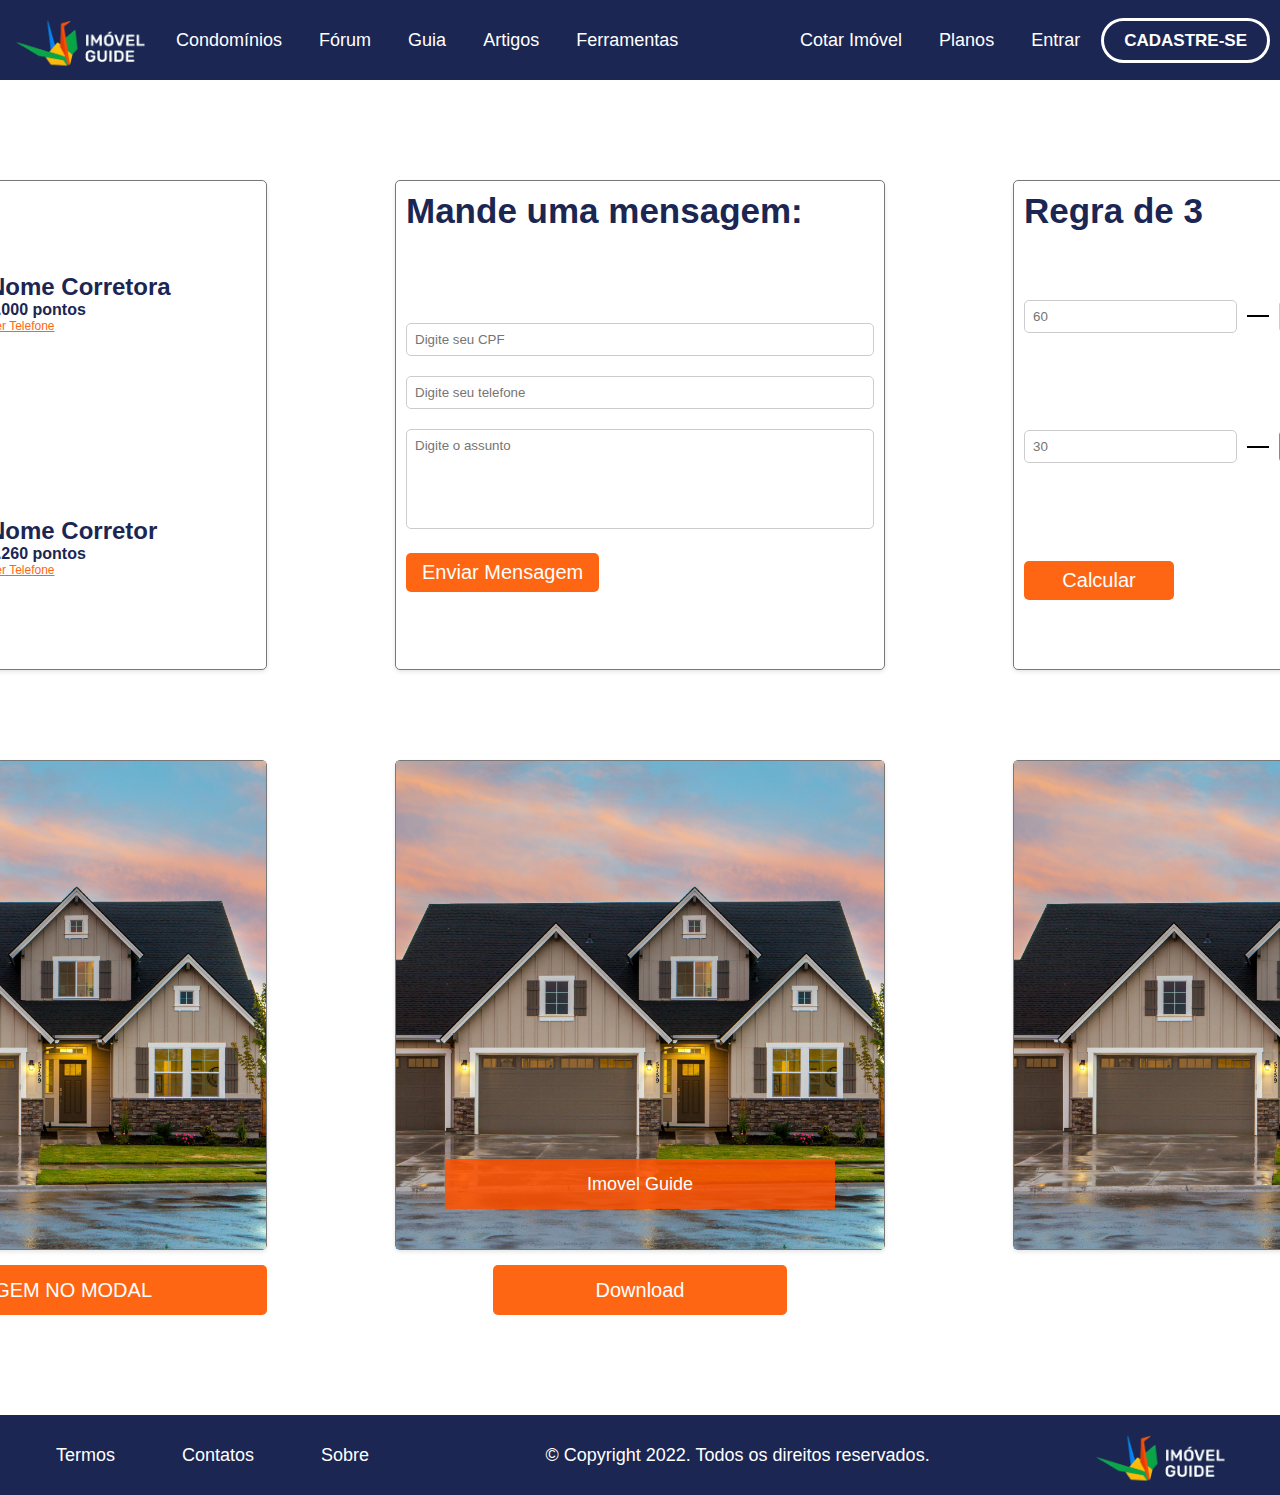
==== Src/index.html @ 49c35fe3 "projeto-teste-estagio" ====
<!DOCTYPE html>
<html lang="pt-br">
  <head>
    <meta charset="UTF-8" />
    <meta name="viewport" content="width=device-width, initial-scale=1.0" />
    <title>Imóvel Guide</title>
    <link rel="stylesheet" href="style.css" />
    <link
      rel="stylesheet"
      href="https://cdnjs.cloudflare.com/ajax/libs/font-awesome/4.7.0/css/font-awesome.min.css"
    />
  </head>
  <body>
    <header>
      <img src="/Assets/logo.png" alt="Imóvel Guide Logo" class="logotop" />
      <nav class="bar">
        <div>
          <a href="#">Condomínios</a>
          <a href="#">Fórum</a>
          <a href="#">Guia</a>
          <a href="#">Artigos</a>
          <a href="#">Ferramentas</a>
        </div>
        <div>
          <a href="#">Cotar Imóvel</a>
          <a href="#">Planos</a>
          <a href="#">Entrar</a>
          <a href="#" class="btn-cadastre">CADASTRE-SE</a>
          <a href="#" class="icon"><i class="fa fa-bars"></i></a>
        </div>
        <div id="mobileMenu" class="mobile-menu">
          <a href="#">Condomínios</a>
          <a href="#">Fórum</a>
          <a href="#">Guia</a>
          <a href="#">Artigos</a>
          <a href="#">Ferramentas</a>
          <a href="#">Cotar Imóvel</a>
          <a href="#">Planos</a>
          <a href="#">Entrar</a>
          <a href="#" class="btn-cadastre">CADASTRE-SE</a>
        </div>
      </nav>
    </header>
    <main>
      <section id="content">
        <div class="row">
          <div class="card">
            <div class="corretor-item">
              <div class="corretor-img">
                <img src="/Assets/img3.jpg" alt="Foto da Corretora" />
              </div>

              <div class="corretor-descricao">
                <h2>Nome Corretora</h2>
                <p><b>3.000 pontos</b></p>
                <div class="corretor-telefone">
                  <a href="#" class="btn-telefone" id="btn-telefone"
                    >Ver Telefone</a
                  >
                  <div id="telefone"></div>
                </div>
              </div>
            </div>

            <div class="corretor-item">
              <div class="corretor-img">
                <img src="/Assets/img2.jpg" alt="Foto do Corretor" />
              </div>

              <div class="corretor-descricao">
                <h2>Nome Corretor</h2>
                <p><b>1.260 pontos</b></p>
                <div class="corretor-telefone">
                  <a href="#" class="btn-telefone" id="btn-telefone2"
                    >Ver Telefone</a
                  >
                  <div id="telefone2"></div>
                </div>
              </div>
            </div>
          </div>
          <div class="card">
            <h2 class="title">Mande uma mensagem:</h2>
            <div class="contato-item">
              <form action="#">
                <div class="contato-input">
                  <input
                    type="text"
                    id="mensagem-cpf"
                    placeholder="Digite seu CPF"
                    required
                  />
                </div>
                <div class="contato-input">
                  <input
                    type="text"
                    id="mensagem-telefone"
                    placeholder="Digite seu telefone"
                    required
                  />
                </div>
                <div class="contato-input">
                  <textarea
                    id="mensagem-assunto"
                    placeholder="Digite o assunto"
                    required
                  ></textarea>
                </div>

                <button
                  type="submit"
                  class="btn btn-mensagem"
                  id="mensagem-btn"
                >
                  Enviar Mensagem
                </button>
              </form>
            </div>
          </div>
          <div class="card">
            <h2 class="title">Regra de 3</h2>
            <div class="regra-item">
              <div class="regra-item-input">
                <input type="text" placeholder="60" id="valor1" />
                <div class="divisor"></div>
                <input type="text" placeholder="100" id="valor2" />
              </div>
              <div class="regra-item-input">
                <input type="text" placeholder="30" id="valor3" />
                <div class="divisor"></div>
                <input type="text" placeholder="" disabled id="resultado" />
              </div>
              <button class="btn btn-calcular" id="calcular">Calcular</button>
            </div>
          </div>
          <div>
            <div class="card">
              <div class="casa-item">
                <img src="/Assets/casa.jpeg" alt="Casa" />
              </div>
            </div>
            <button class="btn btn-modal" id="modal">
              ABRIR IMAGEM NO MODAL
            </button>
          </div>
          <div>
            <div class="card" id="capture">
              <div class="casa-item">
                <img src="/Assets/casa.jpeg" alt="Casa" />
                <div class="imovel-guide">
                  <p>Imovel Guide</p>
                </div>
              </div>
            </div>
            <div class="download">
              <button class="btn btn-download" id="download" download="">
                Download
              </button>
            </div>
          </div>
          <div class="card">
            <div class="casa-item">
              <img src="/Assets/casa.jpeg" alt="Casa" class="zoom-image" />
            </div>
          </div>
        </div>
      </section>
    </main>
    <div id="myModal" class="modal">
      <div class="modal-content">
        <div class="modal-close">
          <span class="close">X</span>
        </div>
        <div class="modal-img">
          <img src="/Assets/casa.jpeg" alt="Casa" />
        </div>
      </div>
    </div>

    <footer class="footer">
      <div>
        <a href="#">Termos</a>
        <a href="#">Contatos</a>
        <a href="#">Sobre</a>
      </div>
      <div>
        <p>&copy; Copyright 2022. Todos os direitos reservados.</p>
      </div>
      <img src="/Assets/logo.png" alt="Imóvel Guide Logo" class="logobot" />
    </footer>
    <script src="script.js"></script>
    <script src="html2canvas.min.js"></script>
    <script src="telefone.js"></script>
    <script src="mensagem.js"></script>
    <script src="regra3.js"></script>
    <script src="zoom.js"></script>
    <script src="menu.js"></script>
    <script>
      async function download() {
        html2canvas(document.querySelector("#capture")).then((canvas) => {
          var link = document.createElement("a");
          link.download = "filename.png";
          link.href = canvas.toDataURL();
          link.click();
        });
      }
      let downloadButton = document.getElementById("download");
      downloadButton.addEventListener("click", () => download());
    </script>
  </body>
</html>
---- Src/style.css ----
* {
  margin: 0;
  padding: 0;
  box-sizing: border-box;
  font-family: "roboto", sans-serif;
}
header {
  background-color: #1b2653;
  padding: 10px;
  color: white;
  text-align: flex;
  height: 80px;
  margin-bottom: 100px;
}

.logotop {
  float: left;
  width: 150px;
  height: 60px;
}

nav a {
  color: #fff;
  text-decoration: none;
  padding: 0.5rem 1rem;
  border-radius: 5px;
  @media screen and (max-width: 1208px) {
    display: none;
  }
}

nav a:hover {
  background-color: #787878;
  color: #1b2653;
}

.icon {
  display: none;
  @media screen and (max-width: 1208px) {
    display: block;
  }
}

.bar {
  display: flex;
  justify-content: space-between;
  font-size: 18px;
  align-items: center;
  height: 100%;
}

.mobile-menu {
  display: none;
  flex-direction: column;
  position: absolute;
  top: 60px;
  right: 20px;
  background-color: #787878;
  box-shadow: 0px 8px 16px rgba(0, 0, 0, 0.2);
  padding: 10px;
  z-index: 1000;
}

.mobile-menu a {
  padding: 10px;
  text-decoration: none;
  color: #1b2653;
  display: block;
  font-weight: 700;
}

.mobile-menu a:hover {
  background-color: #ddd;
}

main {
  margin: 10vh 10vh;
}

#content {
  display: flex;
  justify-content: center;
}

.row {
  display: grid;

  margin-bottom: 10px;
  grid-template-columns: repeat(3, 1fr);
  column-gap: 10vw;
  row-gap: 10vh;

  @media screen and (max-width: 768px) {
    grid-template-columns: 1fr;
  }

  @media only screen and (min-device-width: 768px) and (max-device-width: 1024px) {
    grid-template-columns: 1fr 1fr;
  }
}

.card {
  background-color: white;
  width: 490px;
  height: 490px;
  border-radius: 5px;
  border: 1.5px solid #787878;
  box-shadow: 0 2px 4px rgba(0, 0, 0, 0.1);

  display: flex;
  flex-wrap: wrap;
  @media screen and (max-width: 768px) {
    width: 350px;
    height: 350px;
  }

  @media only screen and (min-device-width: 768px) and (max-device-width: 1024px) {
    width: 440px;
    height: 440px;
  }
}

.btn-cadastre {
  color: white;
  background: none;
  border-color: white;
  border-radius: 25px;
  border-style: solid;
  font-size: 17px;
  font-weight: bold;
  padding: 10px 20px 10px 20px;
}

.btn {
  background-color: #ff6613;
  color: #fff;
}

.btn-telefone {
  color: #ff6613;
  font-size: 12px;
}

.btn-mensagem {
  border: none;
  font-size: 20px;
  padding: 0.5rem 1rem;
  border-radius: 5px;
  cursor: pointer;
}

.btn-calcular {
  border: none;
  font-size: 20px;
  padding: 0.5rem 1rem;
  border-radius: 5px;
  cursor: pointer;
  max-width: 150px;
  margin-bottom: 15%;
}

.btn-modal {
  border: none;
  font-size: 20px;
  padding: 0.5rem 1rem;
  border-radius: 5px;
  cursor: pointer;
  width: 100%;
  margin-top: 15px;
  height: 50px;
}

.btn-download {
  border: none;
  font-size: 20px;
  padding: 0.5rem 1rem;
  border-radius: 5px;
  cursor: pointer;
  height: 50px;
  margin-top: 15px;
  width: 60%;
}

.download {
  display: flex;
  justify-content: center;
}

.corretor-item {
  text-align: center;
  display: flex;
  align-items: center;
  padding: 10px;
}

.corretor-item h2 {
  margin: 0;
}

.corretor-item img {
  width: 180px;
  height: 180px;
  border-radius: 5px;
  @media screen and (max-width: 768px) {
    width: 140px;
    height: 140px;
  }
}

.corretor-descricao {
  display: flex;
  align-items: flex-start;
  flex-direction: column;
  margin-left: 20px;
  color: #1b2653;
  @media screen and (max-width: 768px) {
    font-size: 12px;
  }
}

.corretor-telefone {
  display: flex;
  flex-direction: row;
  justify-content: center;
}

.corretor-telefone div {
  margin-left: 10px;
  font-size: 14px;
  color: #1b2653;
  font-weight: 700;
}

.contato-input {
  margin: 20px 0;
}
.contato-item {
  border-radius: 5px;
  margin-bottom: 1rem;
  width: 100%;
  padding: 10px;
}

.contato-item label {
  margin-bottom: 0.5rem;
}

.contato-item input,
.contato-item textarea {
  width: 100%;
  padding: 0.5rem;
  margin-bottom: 1rem;
  border: 1px solid #ccc;
  border-radius: 5px;
  resize: none;
  margin: auto;
}

.contato-item textarea {
  height: 100px;
}

.title {
  color: #1b2653;
  font-size: 35px;
  padding: 10px;

  @media screen and (max-width: 528px) {
    font-size: 18px;
  }
}

.regra-item {
  border-radius: 5px;
  margin-bottom: 1rem;
  width: 100%;
  height: 100%;
  padding: 10px;
  display: flex;
  flex-direction: column;
  justify-content: space-around;
}

.regra-item-input {
  display: flex;
  align-items: center;
  width: 100%;
  justify-content: center;
}

.regra-item input {
  padding: 0.5rem;
  border: 1px solid #ccc;
  border-radius: 5px;
  width: 100%;
}

.regra-item input:disabled {
  border-color: #ff6613;
}

.divisor {
  width: 50px;
  height: 2px;
  background-color: black;
  margin: 0 10px;
}

.casa-item img {
  width: 100%;
  height: 100%;
  object-fit: cover;
}

.zoom-image {
  width: 100%;
  height: 100%;
  transform: scale(1.5);
  transition: transform 10s ease;
}

.zoom-out {
  transform: scale(1);
}

.casa-item {
  position: relative;
  overflow: hidden;
}

.imovel-guide {
  position: absolute;
  bottom: 40px;
  right: 10%;
  left: 10%;
  background-color: rgba(255, 81, 0, 0.85);
  height: 50px;
  display: flex;
  align-items: center;
  justify-content: center;
}

.imovel-guide p {
  color: #fff;
  font-size: 18px;
  font-weight: 400;
}

.modal {
  display: none;
  position: fixed;
  z-index: 1;
  padding-top: 100px;
  left: 0;
  top: 0;
  width: 100%;
  height: 100%;
  overflow: auto;
  background-color: rgb(0, 0, 0);
  background-color: rgba(0, 0, 0, 0.4);
}

.modal-content {
  background-color: #fefefe;
  margin: auto;
  border-radius: 1%;
  border: 1px solid #888;
  width: 80%;
  height: 90%;
  @media screen and (max-width: 768px) {
    height: 70%;
  }
  @media only screen and (min-device-width: 768px) and (max-device-width: 1024px) {
    height: 60%;
  }
}

.modal-img {
  display: flex;
  justify-content: center;
  align-items: center;
}

.modal-content img {
  width: 65%;
  height: 65%;
  border-radius: 1%;
  @media screen and (max-width: 768px) {
    width: 280px;
    height: 280px;
    object-fit: cover;
  }
  @media only screen and (min-device-width: 768px) and (max-device-width: 1024px) {
    width: 600px;
    height: 400px;
    object-fit: cover;
  }
}

.modal-close {
  height: 45px;
  width: 100%;
  border-bottom: 2px solid gray;
  margin-bottom: 30px;
}

.close {
  color: red;
  float: right;
  font-size: 34px;
  font-weight: bold;
  margin-right: 20px;
  font-weight: bold;
}

.close:hover,
.close:focus {
  color: #000;
  text-decoration: none;
  cursor: pointer;
}

footer {
  background-color: #1b2653;
  padding: 10px;
  color: white;
  text-align: flex;
  height: 80px;
}

.footer {
  display: flex;
  justify-content: space-between;
  font-size: 18px;
  align-items: center;
  height: 100%;
  width: 100%;

  @media screen and (max-width: 528px) {
    font-size: 14px;
  }
}

.footer a {
  color: #fff;
  text-decoration: none;
  padding: 0.5rem 1rem;
  border-radius: 5px;
  margin-left: 30px;
  @media screen and (max-width: 1208px) {
    display: none;
  }
}

.footer a:hover {
  background-color: #787878;
  color: #1b2653;
}

.logobot {
  float: right;
  width: 150px;
  height: 60px;
  margin-right: 30px;
}
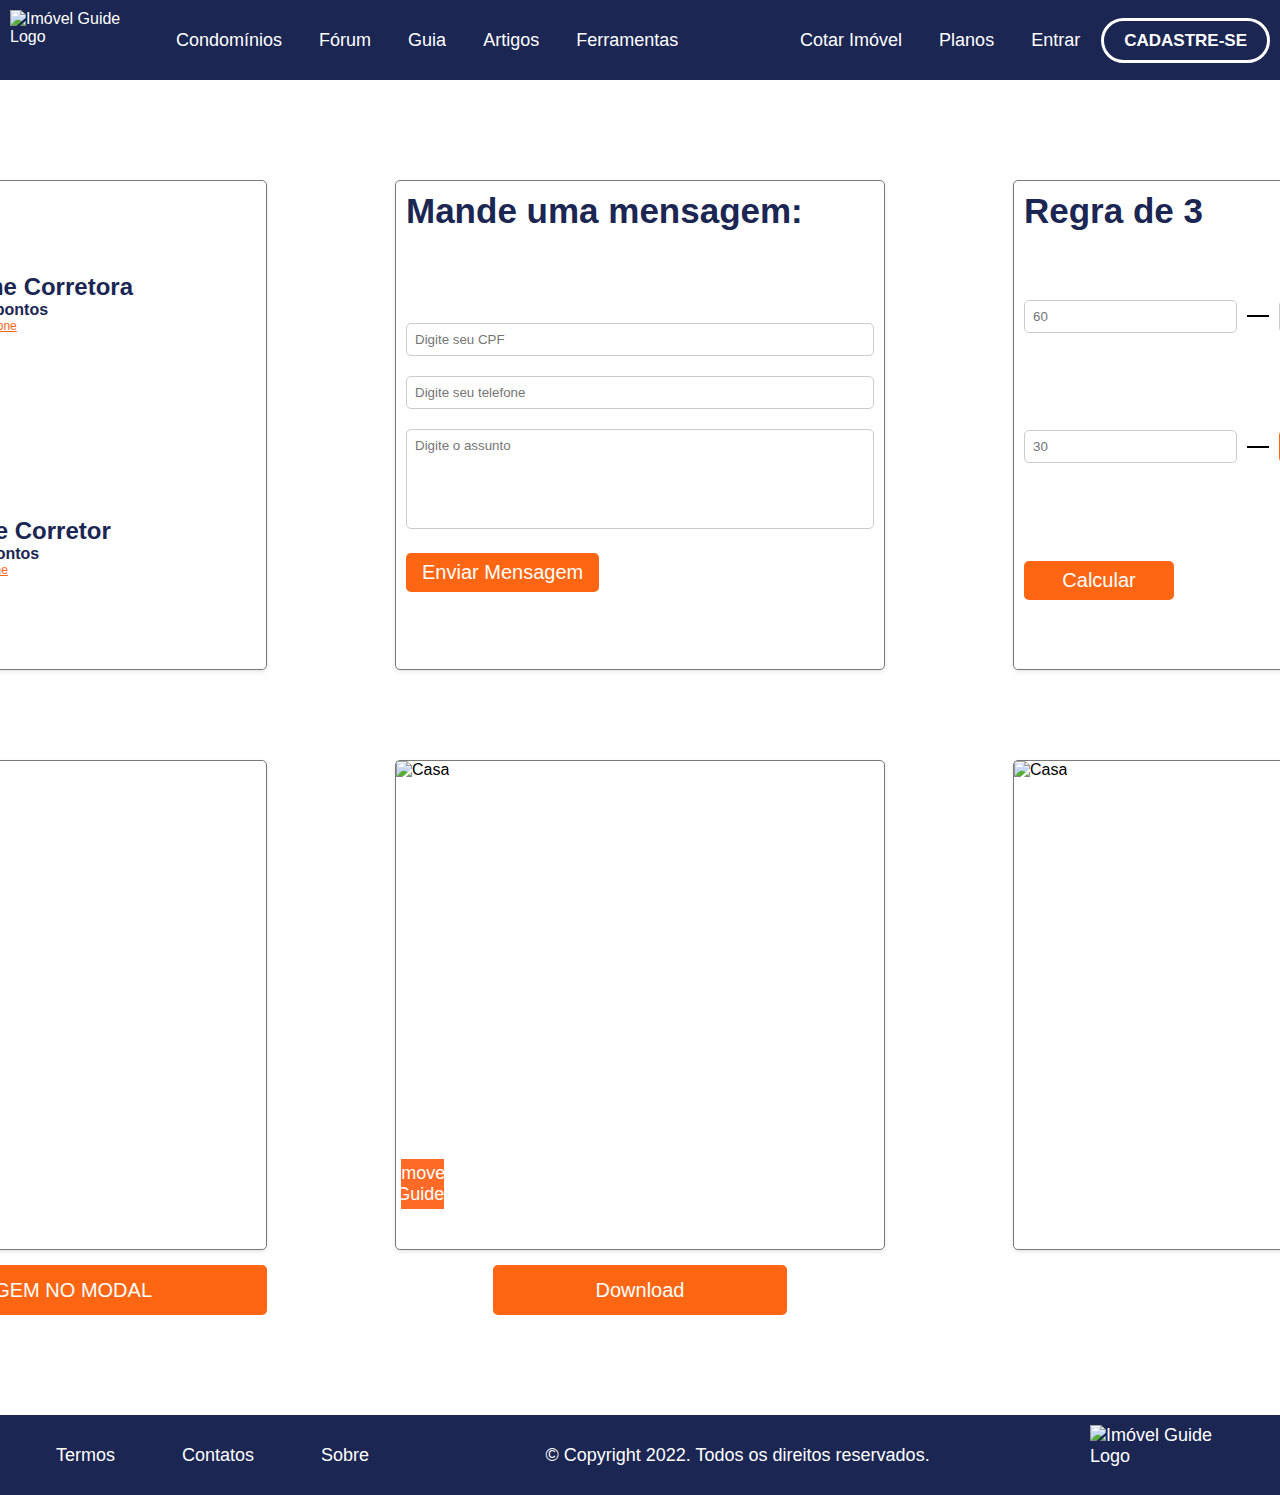
==== commit 7ecbe7ef: "ajustes de pastas" ====
--- a/Src/index.html
+++ b/Src/index.html
@@ -12,7 +12,7 @@
   </head>
   <body>
     <header>
-      <img src="/Assets/logo.png" alt="Imóvel Guide Logo" class="logotop" />
+      <img src="/src/assets/logo.png" alt="Imóvel Guide Logo" class="logotop" />
       <nav class="bar">
         <div>
           <a href="#">Condomínios</a>
@@ -47,7 +47,7 @@
           <div class="card">
             <div class="corretor-item">
               <div class="corretor-img">
-                <img src="/Assets/img3.jpg" alt="Foto da Corretora" />
+                <img src="/src/assets/img3.jpg" alt="Foto da Corretora" />
               </div>
 
               <div class="corretor-descricao">
@@ -64,7 +64,7 @@
 
             <div class="corretor-item">
               <div class="corretor-img">
-                <img src="/Assets/img2.jpg" alt="Foto do Corretor" />
+                <img src="/src/assets/img2.jpg" alt="Foto do Corretor" />
               </div>
 
               <div class="corretor-descricao">
@@ -136,7 +136,7 @@
           <div>
             <div class="card">
               <div class="casa-item">
-                <img src="/Assets/casa.jpeg" alt="Casa" />
+                <img src="/src/assets/casa.jpeg" alt="Casa" />
               </div>
             </div>
             <button class="btn btn-modal" id="modal">
@@ -146,7 +146,7 @@
           <div>
             <div class="card" id="capture">
               <div class="casa-item">
-                <img src="/Assets/casa.jpeg" alt="Casa" />
+                <img src="/src/assets/casa.jpeg" alt="Casa" />
                 <div class="imovel-guide">
                   <p>Imovel Guide</p>
                 </div>
@@ -160,7 +160,7 @@
           </div>
           <div class="card">
             <div class="casa-item">
-              <img src="/Assets/casa.jpeg" alt="Casa" class="zoom-image" />
+              <img src="/src/assets/casa.jpeg" alt="Casa" class="zoom-image" />
             </div>
           </div>
         </div>
@@ -172,7 +172,7 @@
           <span class="close">X</span>
         </div>
         <div class="modal-img">
-          <img src="/Assets/casa.jpeg" alt="Casa" />
+          <img src="/src/assets/casa.jpeg" alt="Casa" />
         </div>
       </div>
     </div>
@@ -186,7 +186,7 @@
       <div>
         <p>&copy; Copyright 2022. Todos os direitos reservados.</p>
       </div>
-      <img src="/Assets/logo.png" alt="Imóvel Guide Logo" class="logobot" />
+      <img src="/src/assets/logo.png" alt="Imóvel Guide Logo" class="logobot" />
     </footer>
     <script src="script.js"></script>
     <script src="html2canvas.min.js"></script>
